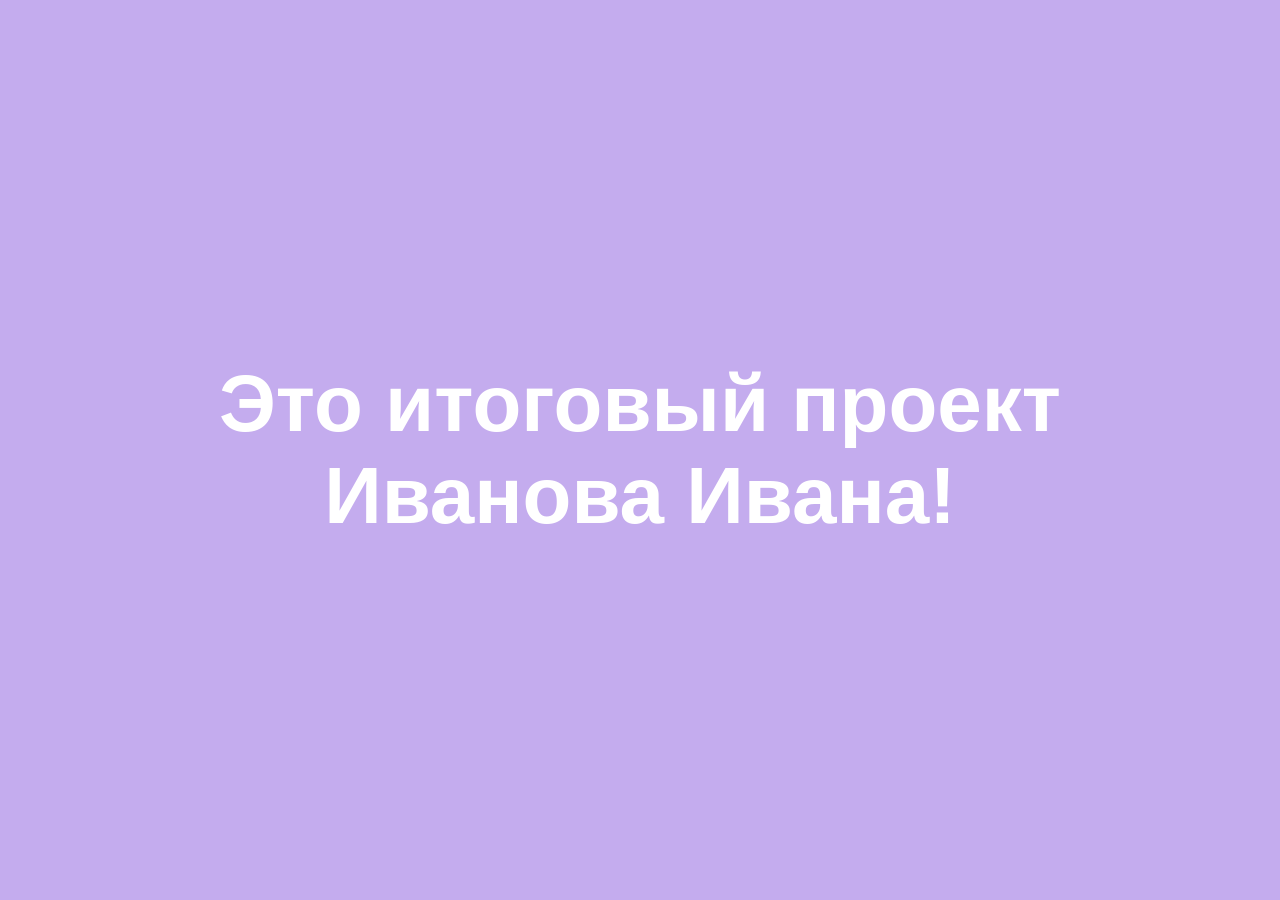
==== index.html @ 682b7a34 "Add files via upload" ====
<!DOCTYPE html>
<html lang="en">
<head>
    <meta charset="UTF-8">
    <meta name="viewport" content="width=device-width, initial-scale=1.0">
    <title>Тестовый проект для проверки</title>
    <link rel="stylesheet" href="style.css">
</head>
<body>
    <h1>Это итоговый проект <br>Иванова Ивана!</h1>
</body>
</html>
---- style.css ----
body {
    box-sizing: border-box;
    padding: 0;
    margin: 0;
    display: flex;
    height: 100vh;
    width: 100%;
    justify-content: center;
    align-items: center;
    background-color: #c4acee;
    color: #ffffff;
}

body h1 {
    width: 80%;
    text-align: center;
    font-size: 80px;
    font-family: sans-serif;
}
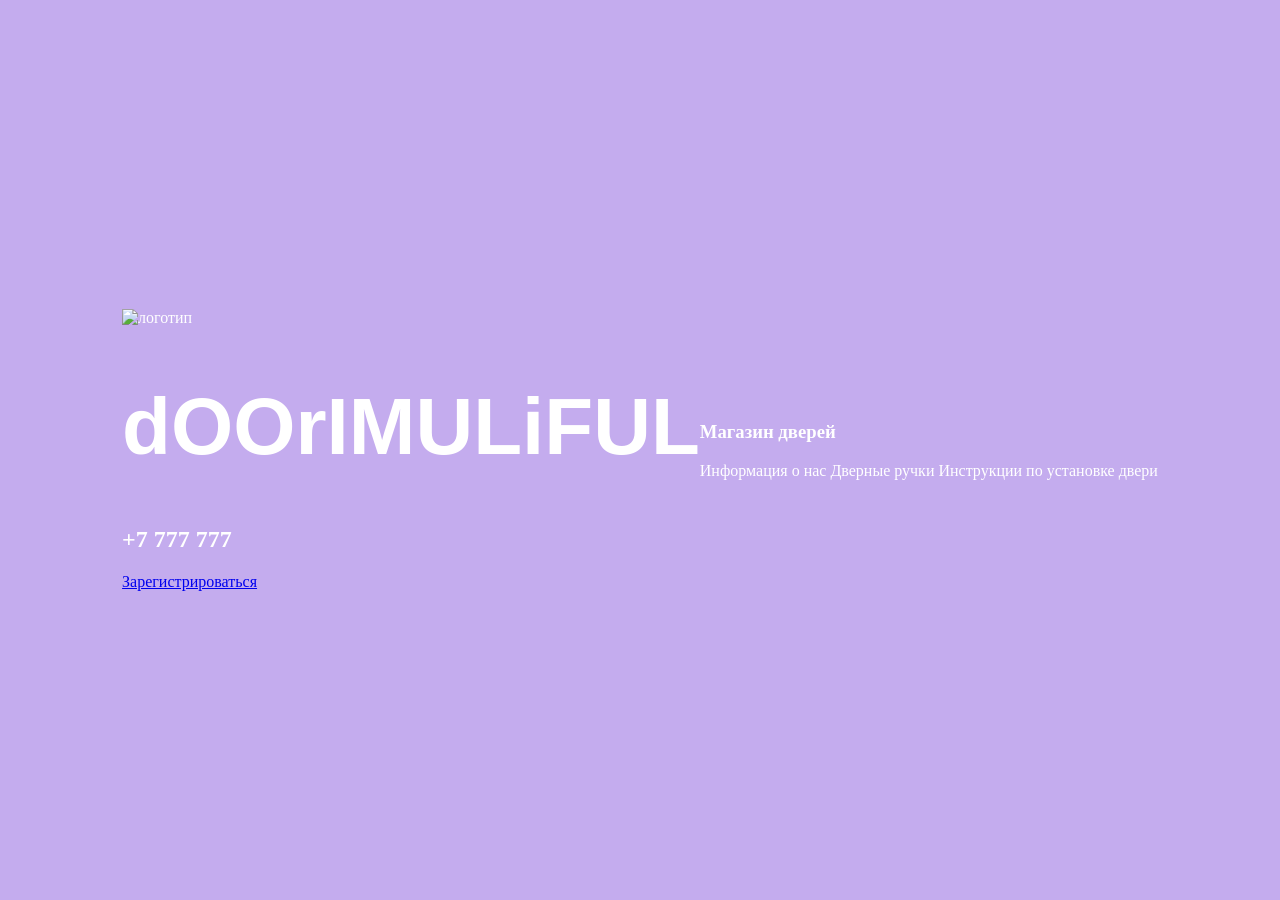
==== commit b717a977: "Update index.html" ====
--- a/index.html
+++ b/index.html
@@ -3,10 +3,38 @@
 <head>
     <meta charset="UTF-8">
     <meta name="viewport" content="width=device-width, initial-scale=1.0">
-    <title>Тестовый проект для проверки</title>
+    <title>dOOrIMULiFUL</title>
     <link rel="stylesheet" href="style.css">
 </head>
 <body>
-    <h1>Это итоговый проект <br>Иванова Ивана!</h1>
+    <header>
+        <img class="door" src="tilda_2026-05-15_18-03-23.svg" alt="логотип">
+        <h1 class="bigText">dOOrIMULiFUL</h1>
+        <h2 class="bigText1">+7 777 777</h2>
+        
+        <a class="reg" href="reg.html">Зарегистрироваться</a>
+            
+        
+    </header>
+    <main>
+        <h3>Магазин дверей</h3>
+        
+        
+        <nav>
+            <a class="punkt" >Информация о нас</a>
+            <a class="punkt" >Дверные ручки</a>
+            <a class="punkt" >Инструкции по установке двери</a>
+        </nav>
+        <a  href="money.html"><img class="card" src="door1.webp" alt=""></a>
+        <a  href="money.html"><img class="card" src="door2.webp" alt=""></a>
+        <a  href="money.html"><img class="card" src="door3.webp" alt=""></a>
+        <a  href="money.html"><img class="card" src="door4.webp" alt=""></a>
+        <a  href="money.html"><img class="card" src="door5.webp" alt=""></a>
+        <a  href="money.html"><img class="card" src="door6.webp" alt=""></a>
+    </main>
+    <footer>
+
+    </footer>
+
 </body>
-</html>+</html>
